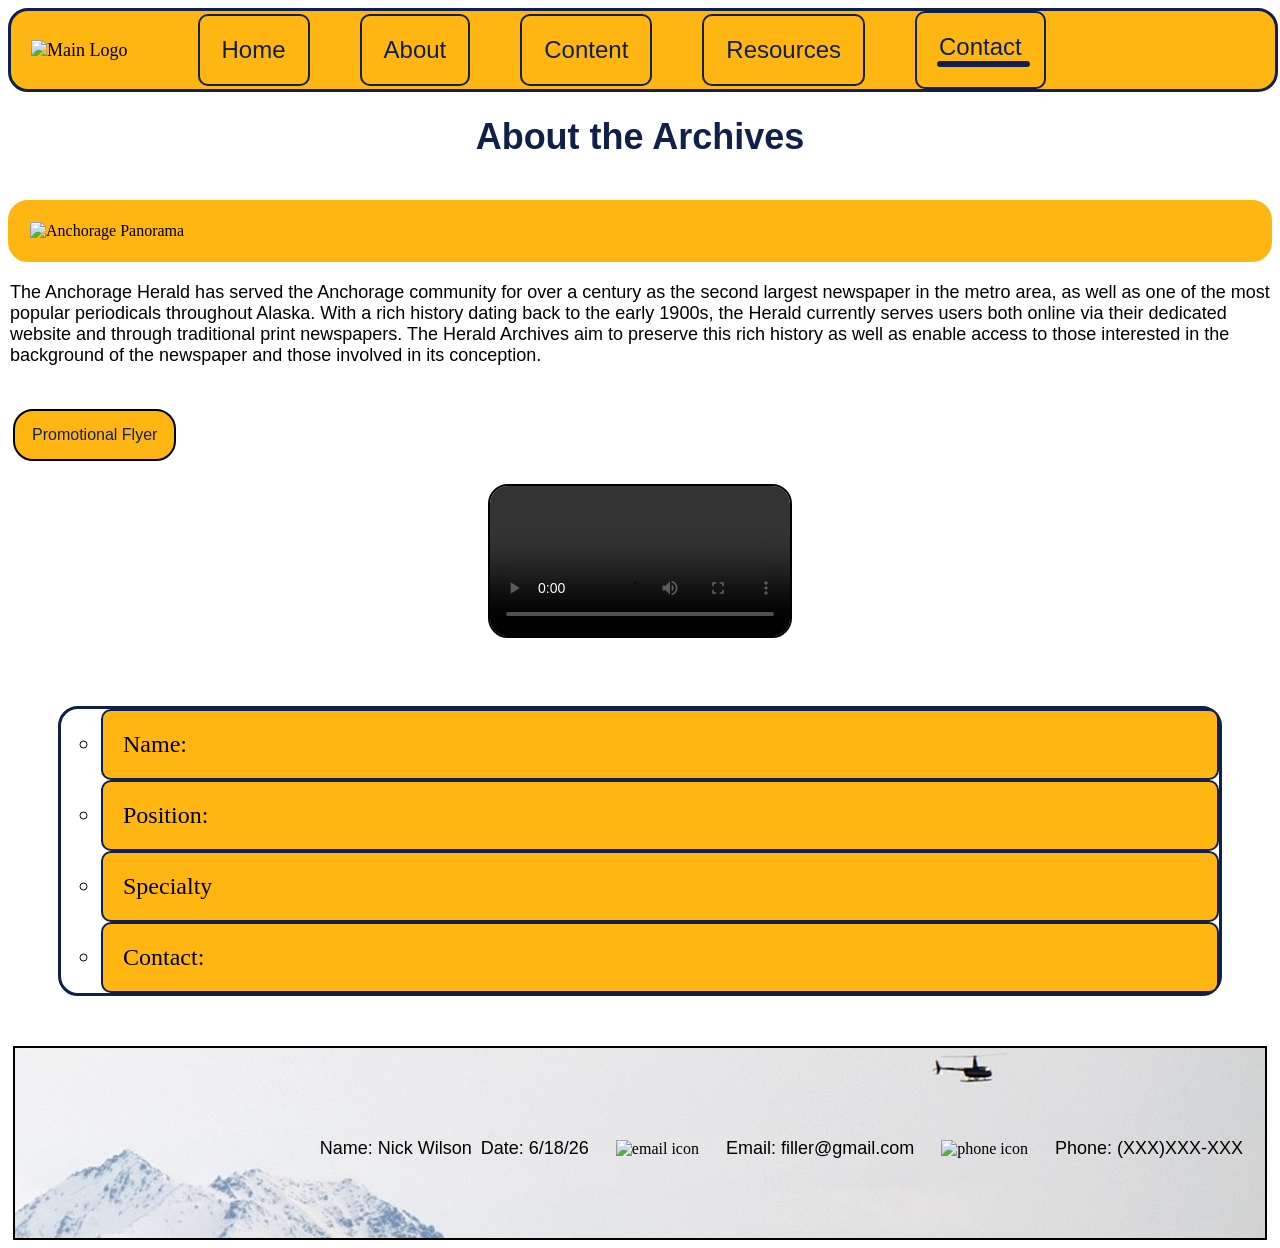
==== webdevelopment/about.html @ a864b395 "Add files via upload" ====
<!DOCTYPE html>
<html lang="en">

<!--
  Name: Nick
  Date: 5/21/26
  Course: 7355
  Description: Web Dev About Page
-->

<head>
    <meta charset="utf-8">
    <meta name="viewport" content="width=device-width, initial-scale=1.0">
    <title>Template</title>
    <!--CSS style sheet link-->
    <link rel="stylesheet" type="text/css" href="https://nicholasmwilson01-lab.github.io/webdevelopment/style.css">
    <link rel="stylesheet" type="text/css" href="https://nicholasmwilson01-lab.github.io/webdevelopment/nav.css">
  
    <!--  
    <link rel="stylesheet" href="style.css">
    <link rel="stylesheet" href="nav.css">
    -->
</head>

<!--Header for logo/title-->
<header>
    <!--Nav Bar, styled in nav.css-->
    <nav class="bar">
        <ul>
            <img src="https://nicholasmwilson01-lab.github.io./webdevelopment/logoresized.PNG" alt="Main Logo">
            <li><a href="index.html">Home</a></li>
            <li><a href="about.html">About</a></li>
            <li><a href="">Content</a></li>
            <li><a href="resources.html">Resources</a></li>
            <li><a href="contact.html">Contact</a>
                <!--Drop down styled in nav.css-->
                <ul class="dropdown">
                    <div class="dlinks">
                        <li><a href="">Donation</a></li>
                        <br>
                        <li><a href="">Inquiry</a></li>
                    </div>
                </ul>
            </li>
                
        </ul>
    </nav>
</header>


</header>

<!--Body for majority of text-->
<body>
    <h1>About the Archives</h1>
    <br>
    <img src="https://nicholasmwilson01-lab.github.io./webdevelopment/Anchorage.jpg" alt="Anchorage Panorama" class="imgbox">
    <p>The Anchorage Herald has served the Anchorage community for over a century as the second largest newspaper
    in the metro area, as well as one of the most popular periodicals throughout Alaska. With a rich history dating
    back to the early 1900s, the Herald currently serves users both online via their dedicated website and through
    traditional print newspapers. The Herald Archives aim to preserve this rich history as well as enable access to
    those interested in the background of the newspaper and those involved in its conception.
    </p>
    <br>
    <section class="flyer">
        <a href="https://nicholasmwilson01-lab.github.io/webdevelopment/Herald.pdf">Promotional Flyer</a>
    </section>
    <br>
    <div class="videoplayer">
        <video controls>
            <source src="https://nicholasmwilson01-lab.github.io./webdevelopment/WilsonResume.mp4" type="video/mp4">Your browser does not support this video.
        </video>
    </div>
    <br>
    <!--Reposition list to right side-->
    <ul>
        <li>Name:</li>
        <li>Position:</li>
        <li>Specialty</li>
        <li>Contact:</li>
    </ul>
</body>

<!--Footer for widgets/links-->
<footer>
    <div class="widgetbox">
        <p>Name: Nick Wilson</p>
        <p>Date: 6/18/26</p>
        <img src="https://nicholasmwilson01-lab.github.io./webdevelopment/email.png" alt="email icon"><p>Email: filler@gmail.com</p>
        <img src="https://nicholasmwilson01-lab.github.io./webdevelopment/phone.png" alt="phone icon"><p>Phone: (XXX)XXX-XXX</p>
    </div>
</footer>
---- webdevelopment/style.css ----
a {
  color: #0F204B;
  font-size: solid 24px;
  text-decoration: none;
  padding: 2px;
  font-family: 'Lato', sans-serif;
}

a:hover {
  background-color:#0F204B;
  color: #FFB612;
}

button {
  border: 4px solid;
  border-color: #0F204B;
  background-color: #FFB612;
  padding: 10px 20px;
}

h1 {
  color: #0F204B;
  font-size: 36px;
  text-align: center;
  font-family: 'Montserrat', sans-serif;
}

.hero {
  border: 5px solid #0F204B;
  width:auto;
  height: auto;
  
}

hr {
  border: none;
  height: 5px;
  background-color: #0F204B;
}

.hero + p {
  text-align: center;
}

p {
  color: #000000;
  font-size: 18px;
  padding: 2px;
  font-family: 'Lato', sans-serif;
}

.flyer {
  border: 2px solid black;
  width: fit-content;
  padding: 15px;
  margin: 5px;
  background-color: #FFB612;
  border-radius: 20px;
}

ul {
  list-style-type: circle;
  font-size: 18px;
  color: black;
  border: 2px solid black;
  margin: 50px;
  padding-right: 0px;
  padding-left: 40px;
  width: auto;
  border-radius: 20px;
}

.references {
  border: 2px solid black;
  padding: 15px;
  margin: 5px;
}

.references::first-letter {
  text-transform: uppercase;
  font-weight: bold;
}

.references p:nth-child(even) {
  text-indent: 50px;
}

footer {
  border: 2px solid black;
  padding: 20px;
  margin: 5px;
  background-image: url('skyline.jpg');
  height: 150px;
}

.widgetbox {
  display: flex;
  align-items: center;
  justify-content: flex-end;
  gap: 5px;
  margin-top: 50px;
}

.imgbox {
  display: flex;
  justify-content: center;
  border: 2px solid #FFB612;
  border-radius: 20px;
  background-color: #FFB612;
}

.videoplayer {
  display: flex;
  justify-content: center;
}

video {
  border: 2px solid black;
  border-radius: 20px;
}

@media print {
  @page {
    margin: 1in;
  }
  h1, p, .people, .widgetbox {
    font-family: 'Times New Roman', Times, serif;
    color: #000000;
  }    
  .widgetbox {
    border: none;
  }
  img, 
  video,
  .nav,
  .flyer,
  .imgbox,
  .videoplayer,
  ul {
    display: none !important;
  }
}

form {
  display: flex;
  flex-direction: column;
  align-items: center;
  border: 2px solid black;
  padding: 20px;
  margin: 5px;
  width: fit-content;
}

#message {
  height: 100px;
}
---- webdevelopment/nav.css ----
.bar ul{
  display: flex;
  align-items: center;
  align-content: center;
  gap: 50px;
  padding: 0;
  margin: 0;
  width: 100%;
  height: 100%;
  list-style-type: none;
  background-color: #FFB612;
}

.dropdown {
  position: relative;
}

.dlinks {
  display: none;
  position: absolute;
  top: 100%;
  left: 0;
  min-width: 150px;
  min-height: fit-content;
  padding: 15px;
  background-color: #FFB612;
  border: 2px solid black;
}

.dropdown:hover .dlinks {
  display: block;
}

li {
  padding: 20px;
  font-size: 24px;
  border:2px solid #0F204B;
  border-radius: 10px;
  background-color: #FFB612;
}

img {
  padding: 20px;
}

ul {
  border: 3px solid black;
  border-color: #0F204B;
}
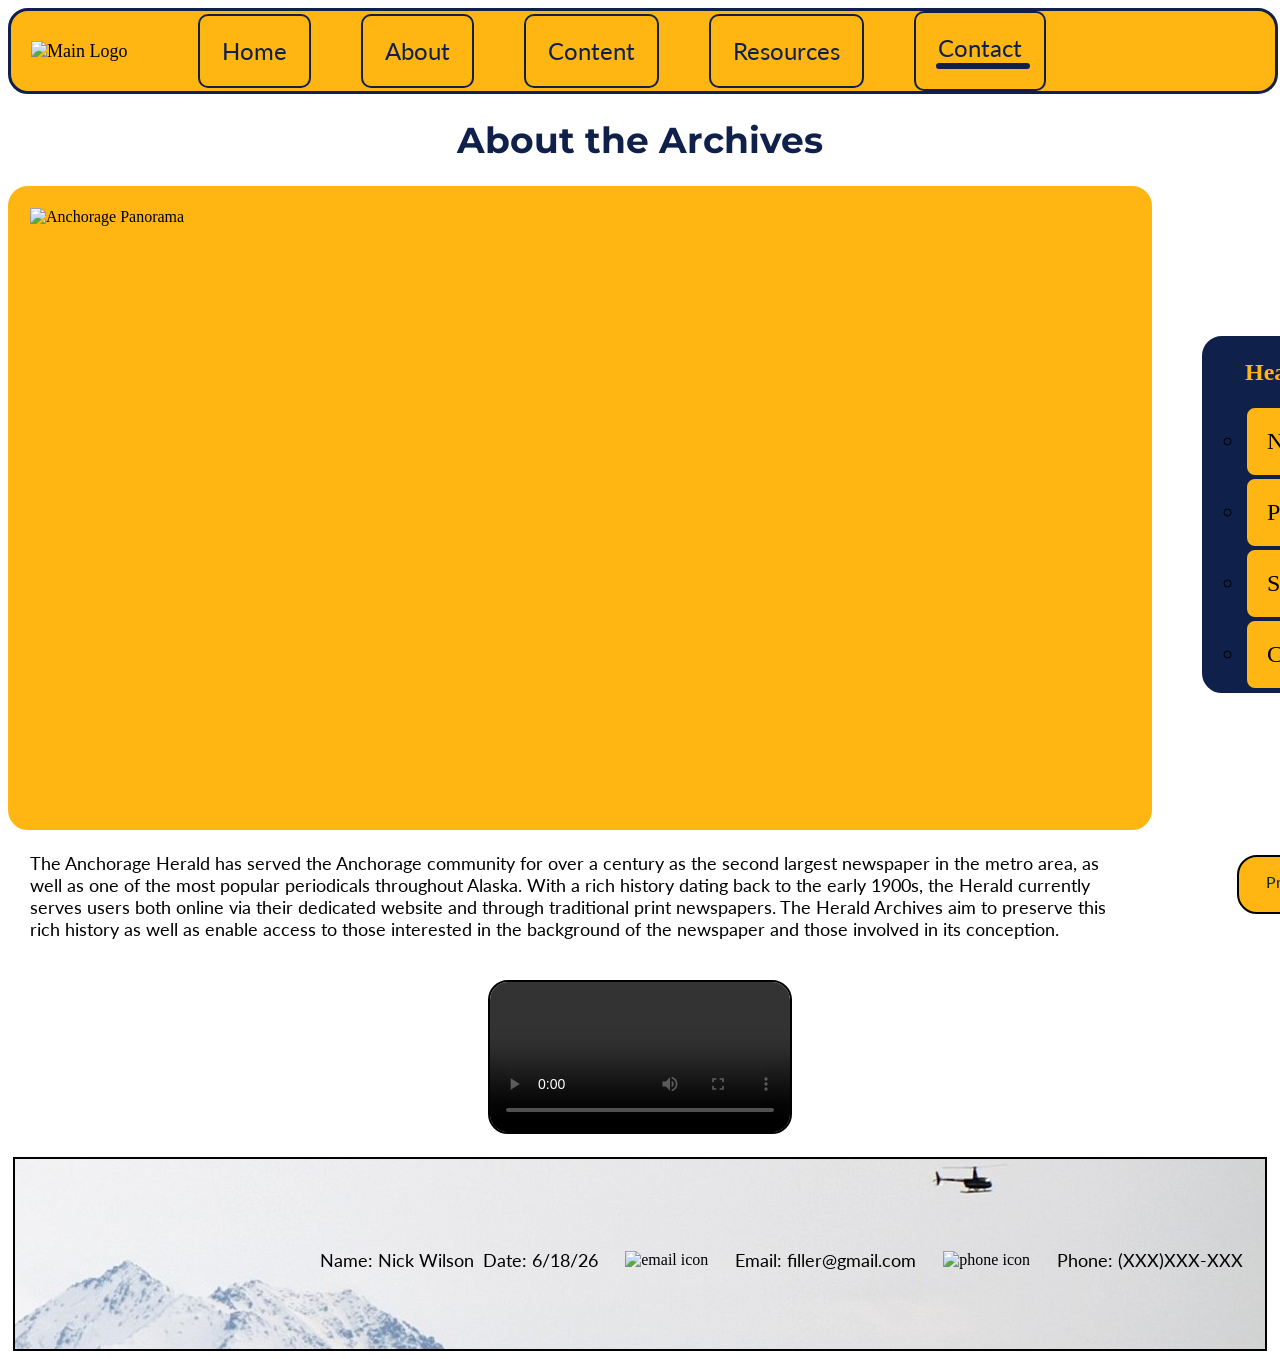
==== commit 9877308f: "Add files via upload" ====
--- a/webdevelopment/about.html
+++ b/webdevelopment/about.html
@@ -15,11 +15,14 @@
     <!--CSS style sheet link-->
     <link rel="stylesheet" type="text/css" href="https://nicholasmwilson01-lab.github.io/webdevelopment/style.css">
     <link rel="stylesheet" type="text/css" href="https://nicholasmwilson01-lab.github.io/webdevelopment/nav.css">
-  
+
     <!--  
     <link rel="stylesheet" href="style.css">
     <link rel="stylesheet" href="nav.css">
     -->
+    <link href='https://fonts.googleapis.com/css?family=Montserrat' rel='stylesheet'>
+    <link href='https://fonts.googleapis.com/css?family=Lato' rel='stylesheet'>
+
 </head>
 
 <!--Header for logo/title-->
@@ -53,32 +56,32 @@
 <!--Body for majority of text-->
 <body>
     <h1>About the Archives</h1>
-    <br>
-    <img src="https://nicholasmwilson01-lab.github.io./webdevelopment/Anchorage.jpg" alt="Anchorage Panorama" class="imgbox">
-    <p>The Anchorage Herald has served the Anchorage community for over a century as the second largest newspaper
-    in the metro area, as well as one of the most popular periodicals throughout Alaska. With a rich history dating
-    back to the early 1900s, the Herald currently serves users both online via their dedicated website and through
-    traditional print newspapers. The Herald Archives aim to preserve this rich history as well as enable access to
-    those interested in the background of the newspaper and those involved in its conception.
-    </p>
-    <br>
-    <section class="flyer">
-        <a href="https://nicholasmwilson01-lab.github.io/webdevelopment/Herald.pdf">Promotional Flyer</a>
-    </section>
+    <div class="grid">
+        <img src="https://nicholasmwilson01-lab.github.io./webdevelopment/Anchorage.jpg" alt="Anchorage Panorama" class="imgbox" height="600px" width="1100px">
+        <ul class="staffbox">
+            <h2>Head Archivist</h2>
+            <li>Name:</li>
+            <li>Position:</li>
+            <li>Specialty</li>
+            <li>Contact:</li>
+        </ul>
+        <p class="textbox">The Anchorage Herald has served the Anchorage community for over a century as the second largest newspaper
+        in the metro area, as well as one of the most popular periodicals throughout Alaska. With a rich history dating
+        back to the early 1900s, the Herald currently serves users both online via their dedicated website and through
+        traditional print newspapers. The Herald Archives aim to preserve this rich history as well as enable access to
+        those interested in the background of the newspaper and those involved in its conception.
+        </p>
+        <div class="flyer">
+            <a href="https://nicholasmwilson01-lab.github.io/webdevelopment/Herald.pdf">Promotional Flyer</a>
+        </div>
+    </div>
     <br>
     <div class="videoplayer">
-        <video controls>
-            <source src="https://nicholasmwilson01-lab.github.io./webdevelopment/WilsonResume.mp4" type="video/mp4">Your browser does not support this video.
-        </video>
-    </div>
+            <video controls>
+                <source src="https://nicholasmwilson01-lab.github.io./webdevelopment/WilsonResume.mp4" type="video/mp4">Your browser does not support this video.
+            </video>
+        </div>
     <br>
-    <!--Reposition list to right side-->
-    <ul>
-        <li>Name:</li>
-        <li>Position:</li>
-        <li>Specialty</li>
-        <li>Contact:</li>
-    </ul>
 </body>
 
 <!--Footer for widgets/links-->
--- a/webdevelopment/style.css
+++ b/webdevelopment/style.css
@@ -25,6 +25,11 @@
   font-family: 'Montserrat', sans-serif;
 }
 
+h2 {
+  font-size: 24px;
+  color: #FFB612;
+}
+
 .hero {
   border: 5px solid #0F204B;
   width:auto;
@@ -50,12 +55,16 @@
 }
 
 .flyer {
+  width: 150px;
+  height: 25px;
   border: 2px solid black;
-  width: fit-content;
   padding: 15px;
   margin: 5px;
   background-color: #FFB612;
   border-radius: 20px;
+  margin-left: 85px;
+  text-align: center;
+  margin-top: 25px;
 }
 
 ul {
@@ -68,6 +77,7 @@
   padding-left: 40px;
   width: auto;
   border-radius: 20px;
+  background-color: #0F204B;
 }
 
 .references {
@@ -102,8 +112,6 @@
 }
 
 .imgbox {
-  display: flex;
-  justify-content: center;
   border: 2px solid #FFB612;
   border-radius: 20px;
   background-color: #FFB612;
@@ -112,6 +120,7 @@
 .videoplayer {
   display: flex;
   justify-content: center;
+  align-items: center;
 }
 
 video {
@@ -155,3 +164,20 @@
   height: 100px;
 }
 
+.grid {
+  display: grid;
+  grid-template-columns: 2fr 1fr;
+  width: 100%;
+  gap: 0;
+}
+
+.textbox {
+  max-width: 1200px;
+  margin: 20px;
+}
+
+.staffbox {
+  width: 200px;
+  height: fit-content;
+  margin-top: 150px;
+}
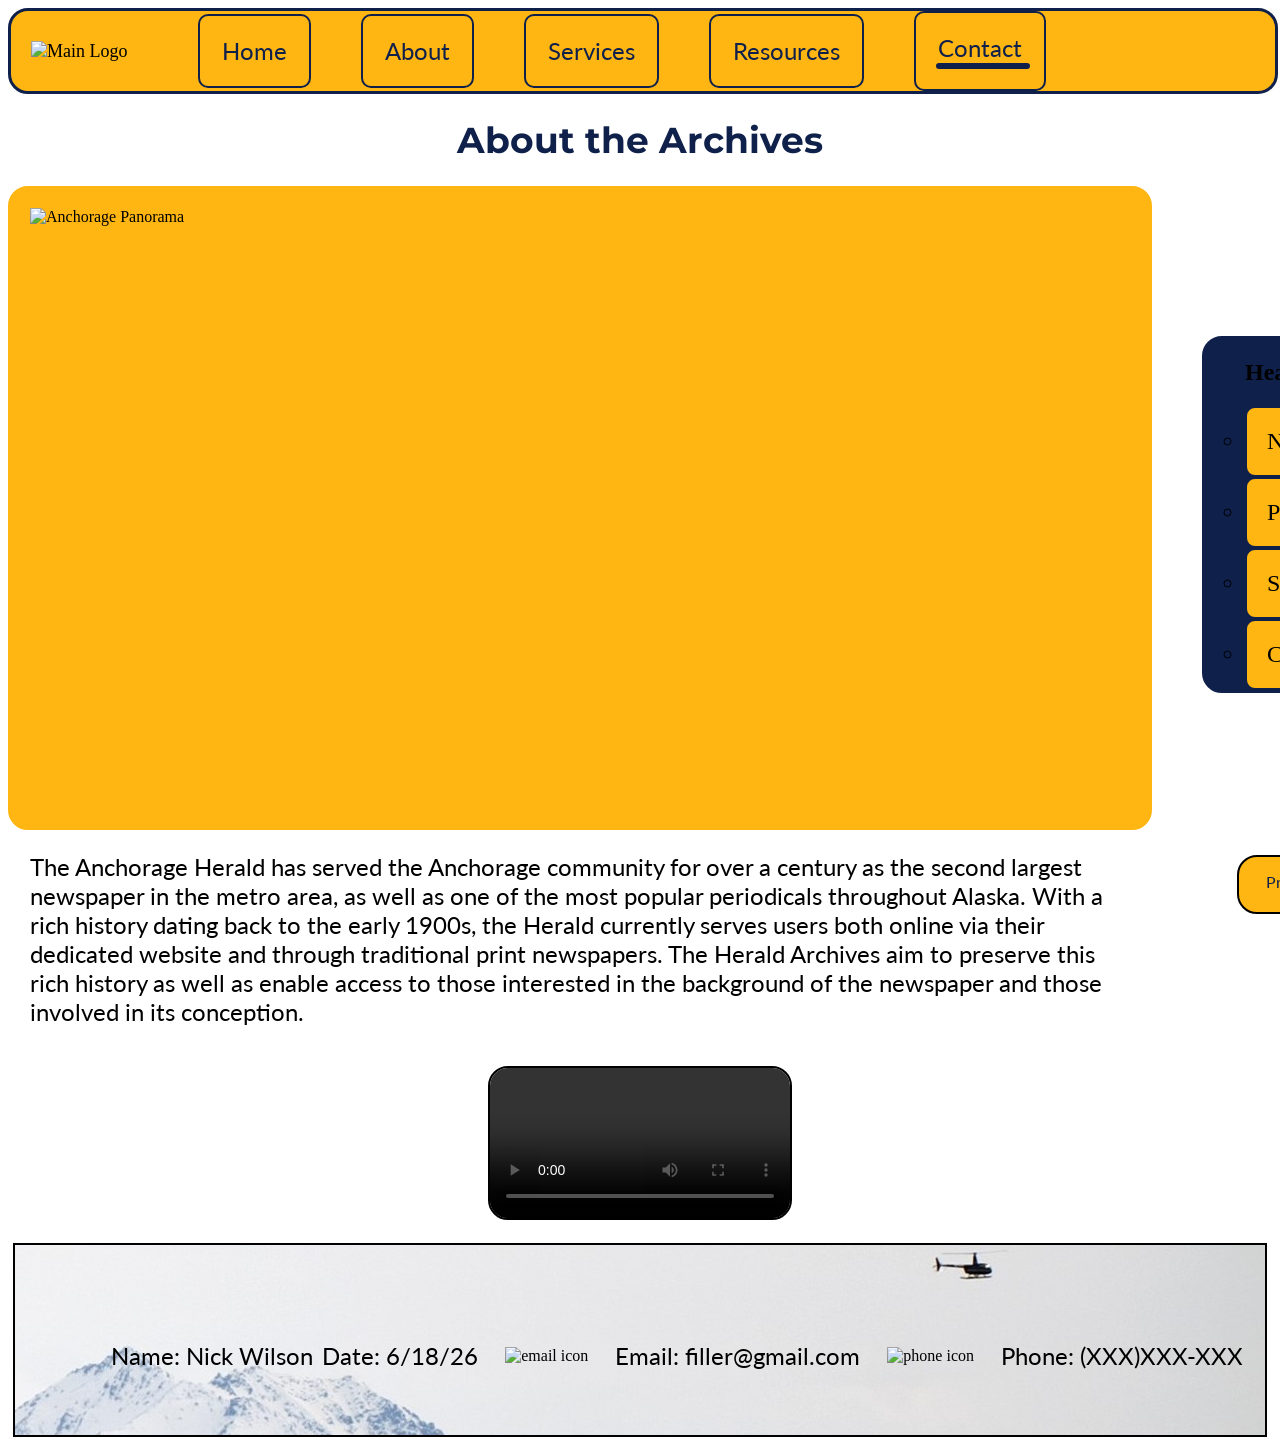
==== commit c03f8ed9: "Add files via upload" ====
--- a/webdevelopment/about.html
+++ b/webdevelopment/about.html
@@ -33,7 +33,7 @@
             <img src="https://nicholasmwilson01-lab.github.io./webdevelopment/logoresized.PNG" alt="Main Logo">
             <li><a href="index.html">Home</a></li>
             <li><a href="about.html">About</a></li>
-            <li><a href="">Content</a></li>
+            <li><a href="project.html">Services</a></li>
             <li><a href="resources.html">Resources</a></li>
             <li><a href="contact.html">Contact</a>
                 <!--Drop down styled in nav.css-->
--- a/webdevelopment/style.css
+++ b/webdevelopment/style.css
@@ -27,7 +27,6 @@
 
 h2 {
   font-size: 24px;
-  color: #FFB612;
 }
 
 .hero {
@@ -49,7 +48,7 @@
 
 p {
   color: #000000;
-  font-size: 18px;
+  font-size: 24px;
   padding: 2px;
   font-family: 'Lato', sans-serif;
 }
@@ -180,4 +179,89 @@
   width: 200px;
   height: fit-content;
   margin-top: 150px;
-}+}
+
+#bottomgrid {
+  display: grid;
+  grid-template-columns: repeat(3, 1fr);
+  gap: 10px;
+  padding: 20px;
+  margin: 15px;
+  text-align: center;
+}
+
+#bottomgrid img {
+  border: 2px solid black;
+  border-radius: 20px;
+  background-color: #0F204B;
+}
+
+.left {
+  position: relative;
+  display: inline-block;
+}
+
+.middle {
+  position: relative;
+  display: inline-block;
+}
+
+.right {
+  position: relative;
+  display: inline-block;
+}
+
+.btnl {
+  position: absolute;
+  top: 50%;
+  left: 50%;
+  transform: translate(-50%, -50%);
+  width: 125px;
+  height: 50px;
+}
+
+.btnm {
+  position: absolute;
+  top: 50%;
+  left: 50%;
+  transform: translate(-50%, -50%);
+  width: 125px;
+  height: 50px;
+}
+
+.btnr {
+  position: absolute;
+  top: 50%;
+  left: 50%;
+  transform: translate(-50%, -50%);
+  width: 125px;
+  height: 50px;
+}
+
+.fbox {
+  display: flex;
+  margin: 15px;
+  padding: 20px;
+  align-items: center;
+  justify-content: center;
+}
+
+.tl, .tr {
+  flex: 1;
+  padding: 20px;
+  margin: 10px;
+  align-items: center;
+}
+
+.tr {
+  border: 2px solid black;
+  border-radius: 20px;
+  background-color: #FFB612;
+}
+
+.tl {
+  border: 2px solid black;
+  border-radius: 20px;
+  height: fit-content;
+}
+
--- a/webdevelopment/nav.css
+++ b/webdevelopment/nav.css
@@ -46,4 +46,33 @@
 ul {
   border: 3px solid black;
   border-color: #0F204B;
-}+}
+
+.burger {
+  display: none;
+  width: fit-content;
+  border: 1px solid black;
+  align-items: center;
+  margin: 0 auto;
+}
+
+@media screen and (max-width: 768px) {
+  .bar {
+    display: none;
+  }
+  .dropdown {
+    display: none;
+  }
+  .burger {
+    display: block;
+  }
+
+  h1 {
+    font-size: 32px;
+  }
+
+  p {
+    font-size: 18px;
+  }
+
+} 
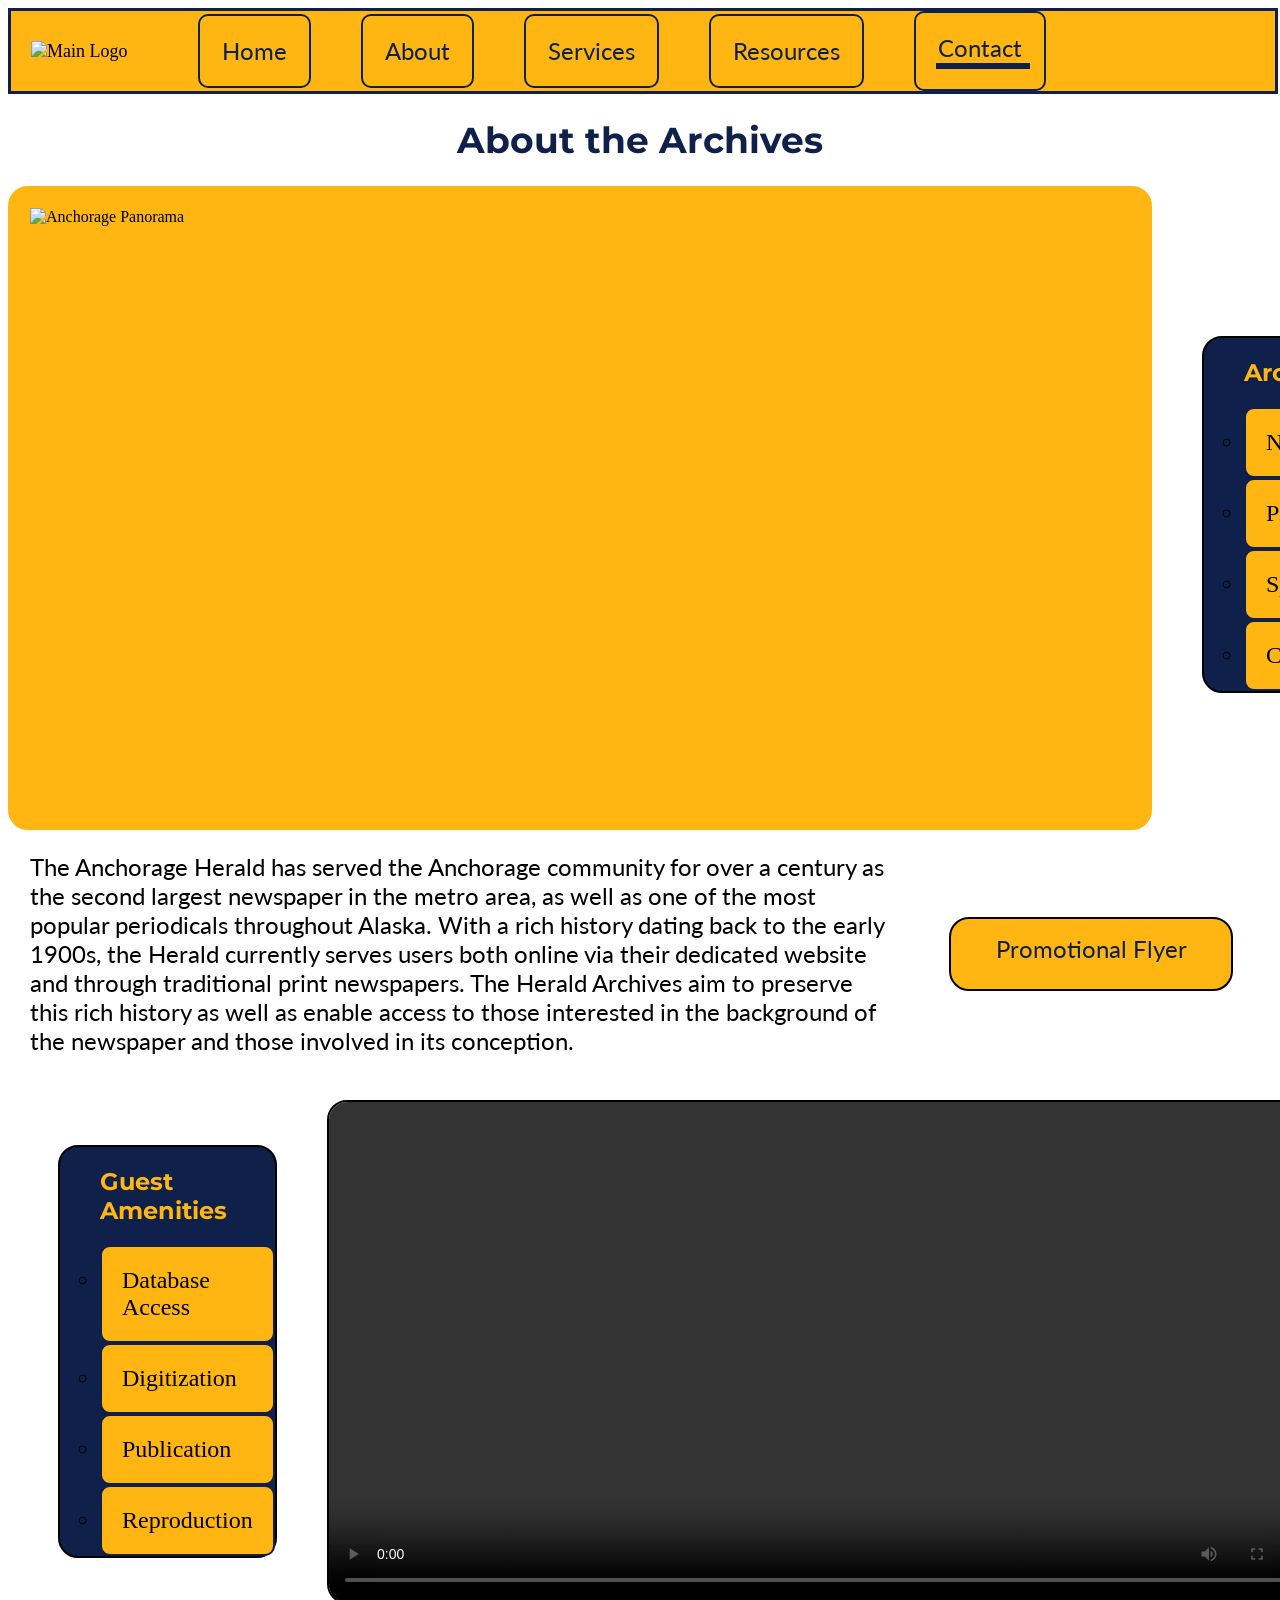
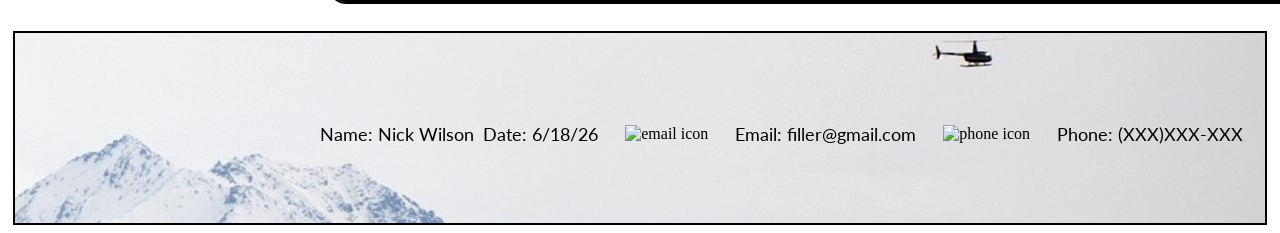
==== commit 3912c692: "Add files via upload" ====
--- a/webdevelopment/about.html
+++ b/webdevelopment/about.html
@@ -11,15 +11,16 @@
 <head>
     <meta charset="utf-8">
     <meta name="viewport" content="width=device-width, initial-scale=1.0">
-    <title>Template</title>
+    <title>About</title>
     <!--CSS style sheet link-->
     <link rel="stylesheet" type="text/css" href="https://nicholasmwilson01-lab.github.io/webdevelopment/style.css">
     <link rel="stylesheet" type="text/css" href="https://nicholasmwilson01-lab.github.io/webdevelopment/nav.css">
 
-    <!--  
+    <!--
     <link rel="stylesheet" href="style.css">
     <link rel="stylesheet" href="nav.css">
     -->
+    
     <link href='https://fonts.googleapis.com/css?family=Montserrat' rel='stylesheet'>
     <link href='https://fonts.googleapis.com/css?family=Lato' rel='stylesheet'>
 
@@ -39,9 +40,9 @@
                 <!--Drop down styled in nav.css-->
                 <ul class="dropdown">
                     <div class="dlinks">
-                        <li><a href="">Donation</a></li>
+                        <li><a href="contact.html">Donation</a></li>
                         <br>
-                        <li><a href="">Inquiry</a></li>
+                        <li><a href="contact.html">Inquiry</a></li>
                     </div>
                 </ul>
             </li>
@@ -59,12 +60,14 @@
     <div class="grid">
         <img src="https://nicholasmwilson01-lab.github.io./webdevelopment/Anchorage.jpg" alt="Anchorage Panorama" class="imgbox" height="600px" width="1100px">
         <ul class="staffbox">
-            <h2>Head Archivist</h2>
+            <h2>Archive Staff</h2>
             <li>Name:</li>
             <li>Position:</li>
-            <li>Specialty</li>
+            <li>Specialty:</li>
             <li>Contact:</li>
         </ul>
+    </div>
+    <div class="middlegrid">
         <p class="textbox">The Anchorage Herald has served the Anchorage community for over a century as the second largest newspaper
         in the metro area, as well as one of the most popular periodicals throughout Alaska. With a rich history dating
         back to the early 1900s, the Herald currently serves users both online via their dedicated website and through
@@ -76,11 +79,22 @@
         </div>
     </div>
     <br>
-    <div class="videoplayer">
+    <div class="servicesbox">
+        <ul class="infobox">
+                <h2>Guest Amenities</h2>
+                <li>Database Access</li>
+                <li>Digitization</li>
+                <li>Publication</li>
+                <li>Reproduction</li>
+        </ul>
+        <div class="videoplayer">
             <video controls>
+                <!--
                 <source src="https://nicholasmwilson01-lab.github.io./webdevelopment/WilsonResume.mp4" type="video/mp4">Your browser does not support this video.
+            -->
             </video>
         </div>
+    </div>
     <br>
 </body>
 
--- a/webdevelopment/style.css
+++ b/webdevelopment/style.css
@@ -11,6 +11,10 @@
   color: #FFB612;
 }
 
+blockquote {
+  font-size: 20px;
+}
+
 button {
   border: 4px solid;
   border-color: #0F204B;
@@ -27,23 +31,34 @@
 
 h2 {
   font-size: 24px;
+  font-family: 'Montserrat', sans-serif;
 }
 
 .hero {
-  border: 5px solid #0F204B;
-  width:auto;
-  height: auto;
-  
+  border: 2px solid black;
+  border-radius: 20px;
+  height: 400px;
+  background-image: url("heroimgfinal.jpg");
+  background-position: center;
+  background-repeat: no-repeat;
+  background-size: cover;
+  position: relative;
+  margin: 10px;
+  padding: 15px;
+  display: flex;
+  align-items: center;
+  justify-content: flex-start;
+}
+
+.hero p {
+  font-size: 28px;
+  margin: 20px;
 }
 
 hr {
   border: none;
   height: 5px;
   background-color: #0F204B;
-}
-
-.hero + p {
-  text-align: center;
 }
 
 p {
@@ -54,16 +69,20 @@
 }
 
 .flyer {
-  width: 150px;
-  height: 25px;
+  width: 250px;
+  height: 40px;
   border: 2px solid black;
   padding: 15px;
   margin: 5px;
   background-color: #FFB612;
   border-radius: 20px;
-  margin-left: 85px;
   text-align: center;
-  margin-top: 25px;
+  align-self: center;
+  justify-self: center;
+}
+
+.flyer a {
+  font-size: 24px;
 }
 
 ul {
@@ -75,7 +94,6 @@
   padding-right: 0px;
   padding-left: 40px;
   width: auto;
-  border-radius: 20px;
   background-color: #0F204B;
 }
 
@@ -110,6 +128,10 @@
   margin-top: 50px;
 }
 
+.widgetbox p {
+  font-size: 18px;
+}
+
 .imgbox {
   border: 2px solid #FFB612;
   border-radius: 20px;
@@ -125,6 +147,8 @@
 video {
   border: 2px solid black;
   border-radius: 20px;
+  width: 1000px;
+  height: 500px;
 }
 
 @media print {
@@ -149,14 +173,21 @@
   }
 }
 
+.form {
+  display: flex;
+  align-items: center;
+  justify-content: center;
+  box-sizing: border-box;
+  font-size: 18px;
+}
+
 form {
-  display: flex;
-  flex-direction: column;
-  align-items: center;
   border: 2px solid black;
   padding: 20px;
   margin: 5px;
-  width: fit-content;
+  width: 300px;
+  height: 450px;
+  text-align: center;
 }
 
 #message {
@@ -170,15 +201,41 @@
   gap: 0;
 }
 
+.middlegrid {
+  display: grid;
+  grid-template-columns: 2.5fr 1fr;
+  width: 100%;
+  gap: 0;
+}
+
+.servicesbox {
+  display: grid;
+  grid-template-columns: 1fr 2fr;
+  width: 100%;
+  align-items: center;
+}
+
+.infobox {
+  border: 2px solid black;
+  border-radius: 20px;
+  height: fit-content;
+}
+
 .textbox {
   max-width: 1200px;
   margin: 20px;
 }
 
 .staffbox {
-  width: 200px;
+  width: 250px;
   height: fit-content;
   margin-top: 150px;
+  border: 2px solid black;
+  border-radius: 20px;
+}
+
+.staffbox h2, .servicesbox h2 {
+  color: #FFB612;
 }
 
 #bottomgrid {
@@ -265,3 +322,17 @@
   height: fit-content;
 }
 
+.homebtn {
+  place-self: center;
+}
+
+.quote {
+  display: grid;
+  place-content: center;
+  border: 2px solid black;
+  border-radius: 20px;
+  margin: 0 auto;
+  padding: 20px;
+  width: 800px;
+  height: fit-content;
+}
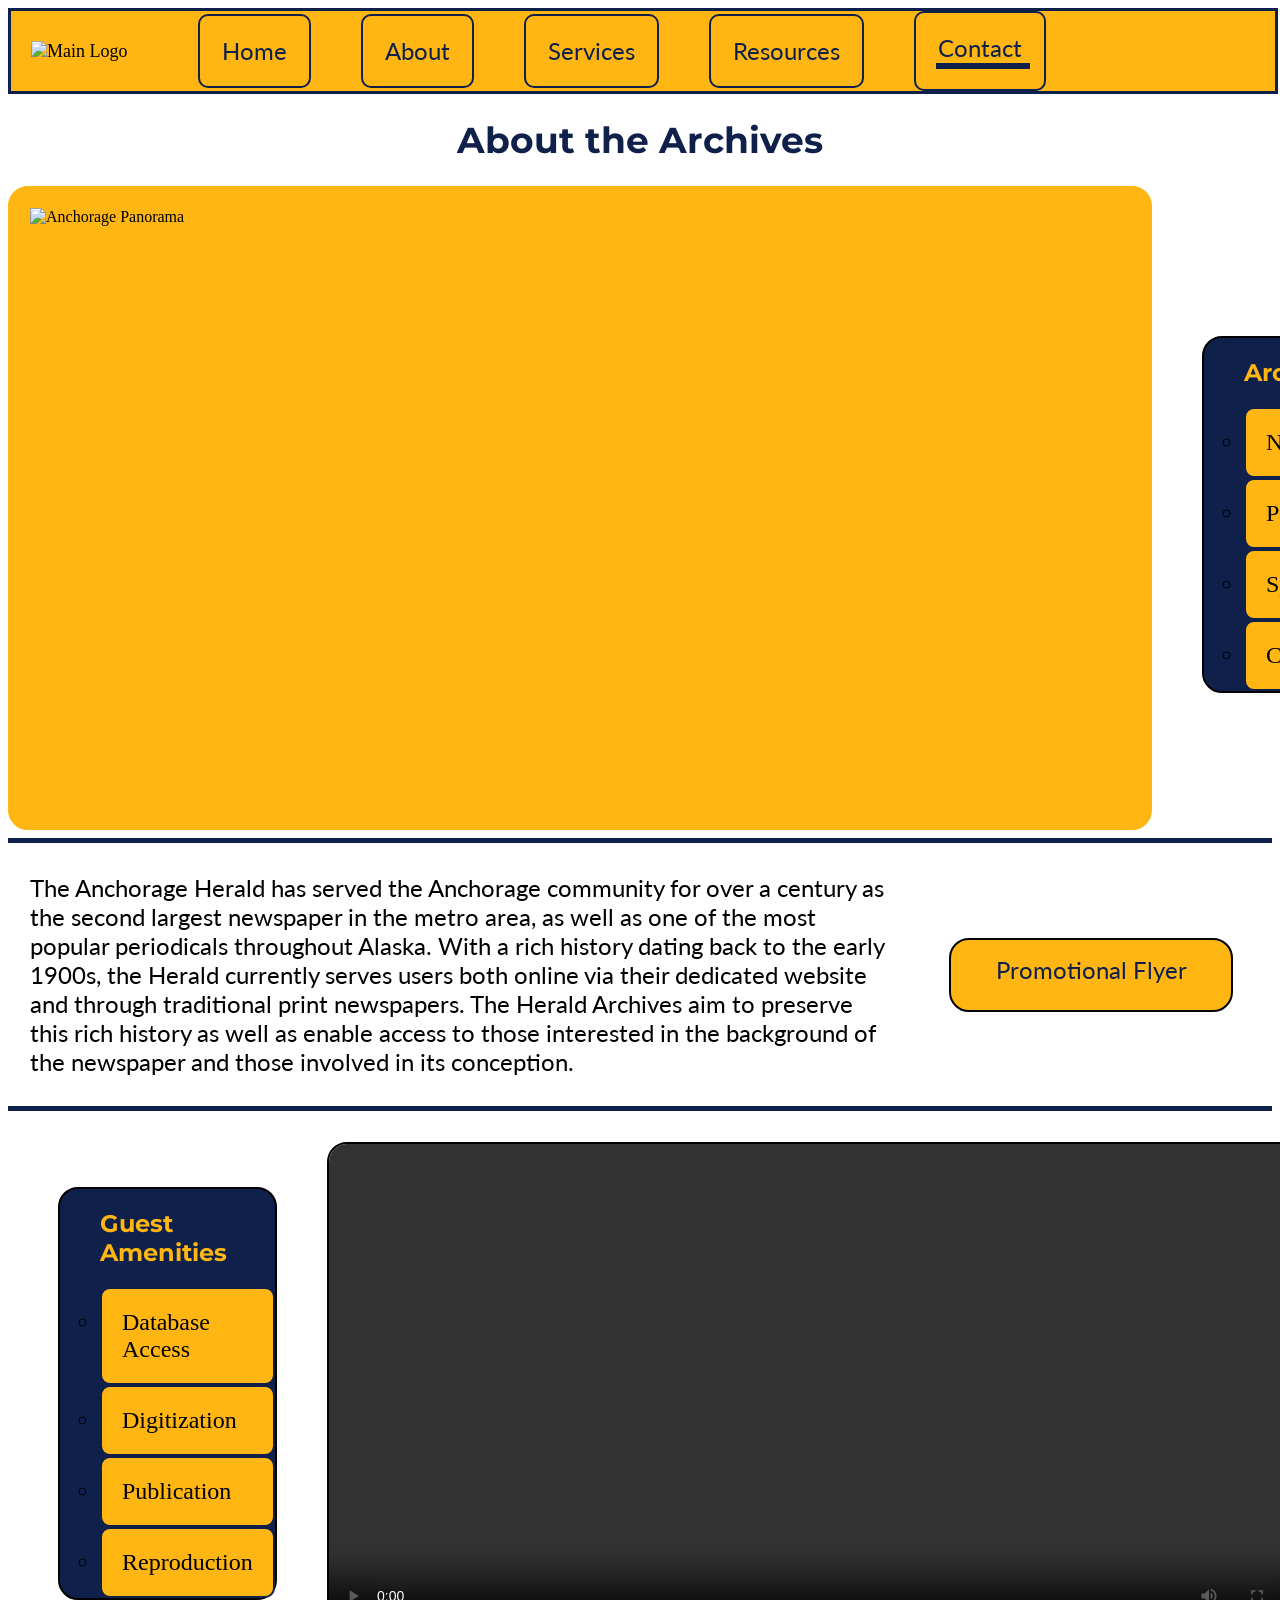
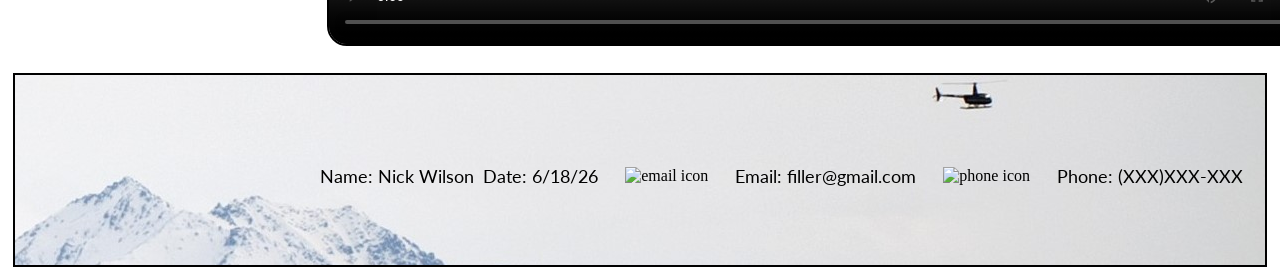
==== commit e0f50197: "Add files via upload" ====
--- a/webdevelopment/about.html
+++ b/webdevelopment/about.html
@@ -20,7 +20,7 @@
     <link rel="stylesheet" href="style.css">
     <link rel="stylesheet" href="nav.css">
     -->
-    
+
     <link href='https://fonts.googleapis.com/css?family=Montserrat' rel='stylesheet'>
     <link href='https://fonts.googleapis.com/css?family=Lato' rel='stylesheet'>
 
@@ -67,6 +67,7 @@
             <li>Contact:</li>
         </ul>
     </div>
+    <hr>
     <div class="middlegrid">
         <p class="textbox">The Anchorage Herald has served the Anchorage community for over a century as the second largest newspaper
         in the metro area, as well as one of the most popular periodicals throughout Alaska. With a rich history dating
@@ -78,6 +79,7 @@
             <a href="https://nicholasmwilson01-lab.github.io/webdevelopment/Herald.pdf">Promotional Flyer</a>
         </div>
     </div>
+    <hr>
     <br>
     <div class="servicesbox">
         <ul class="infobox">
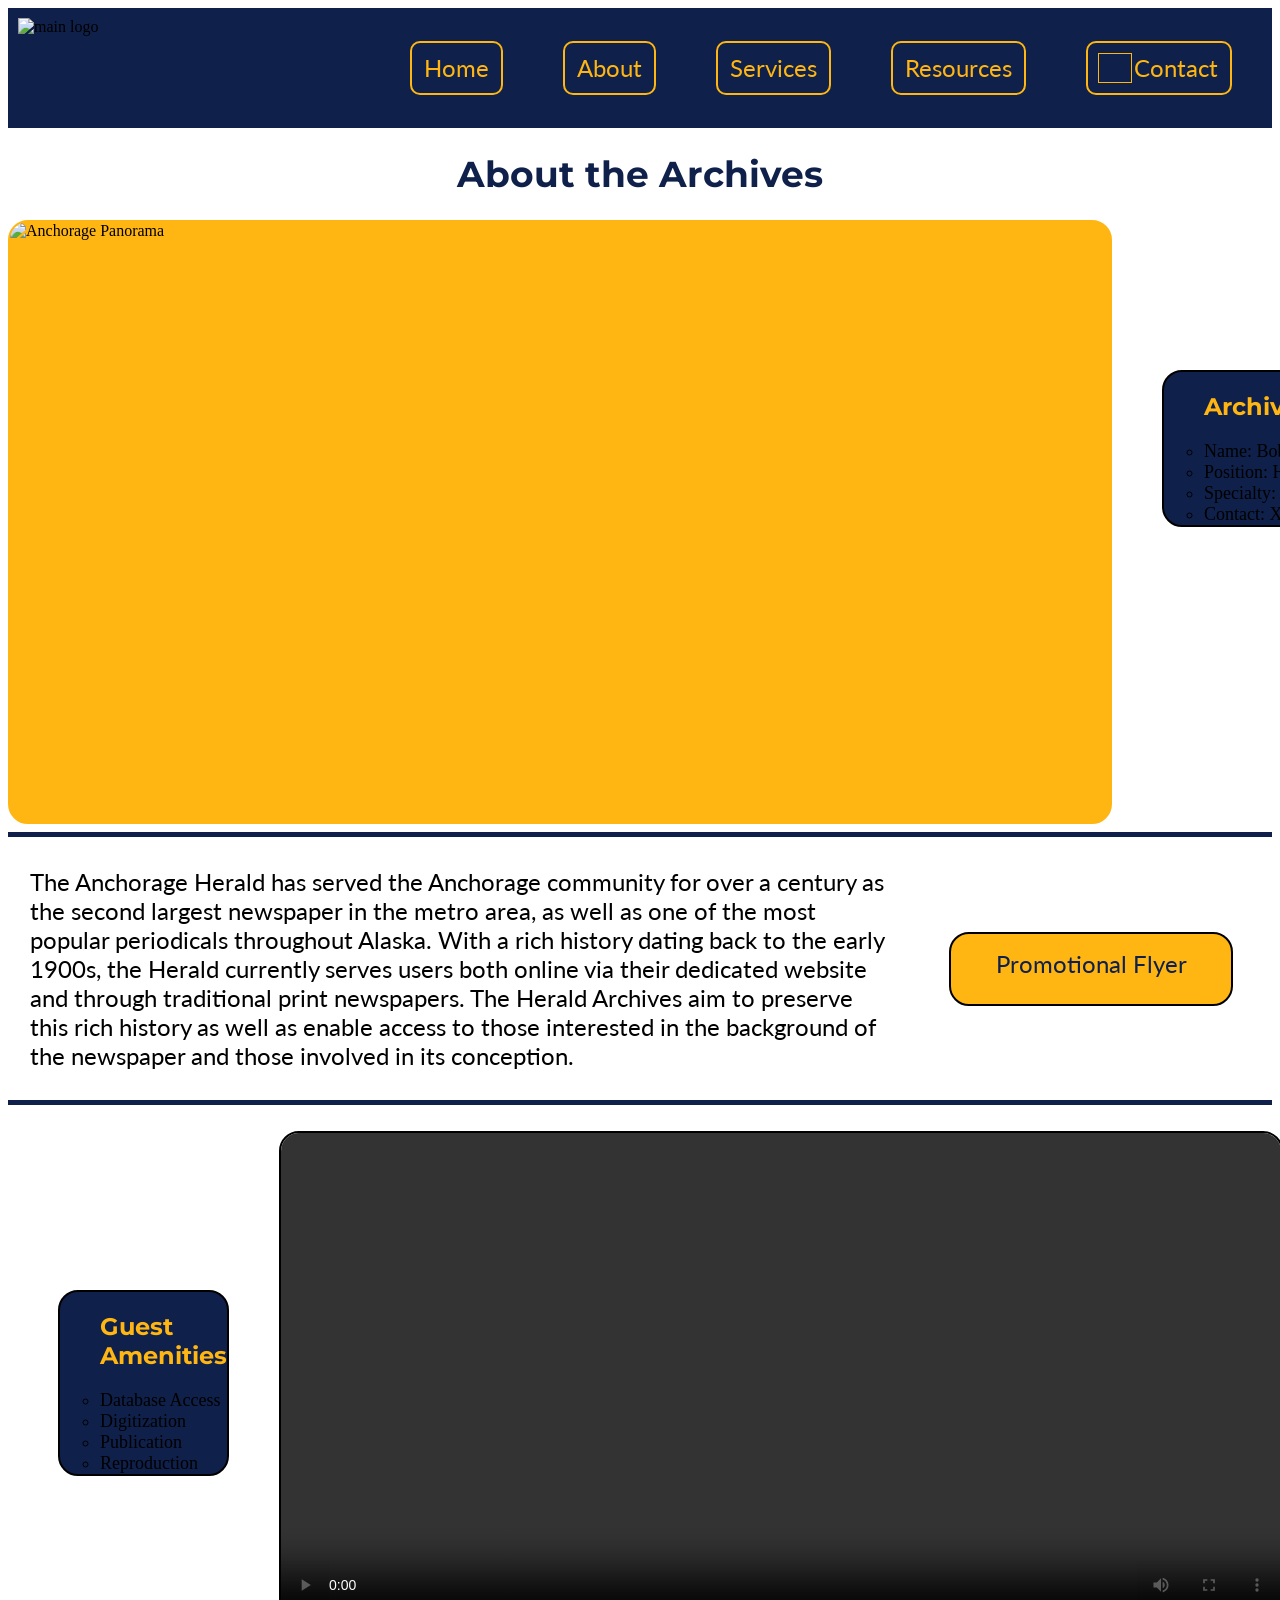
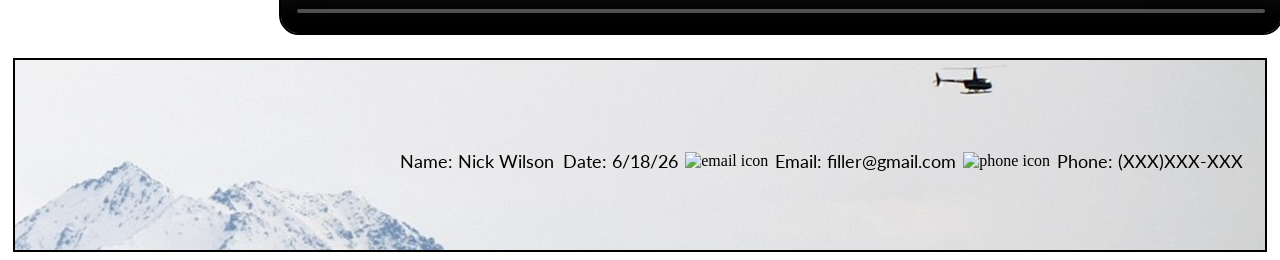
==== commit 9519b666: "Add files via upload" ====
--- a/webdevelopment/about.html
+++ b/webdevelopment/about.html
@@ -21,6 +21,7 @@
     <link rel="stylesheet" href="nav.css">
     -->
 
+    <!--Fonts-->
     <link href='https://fonts.googleapis.com/css?family=Montserrat' rel='stylesheet'>
     <link href='https://fonts.googleapis.com/css?family=Lato' rel='stylesheet'>
 
@@ -29,26 +30,31 @@
 <!--Header for logo/title-->
 <header>
     <!--Nav Bar, styled in nav.css-->
-    <nav class="bar">
+    <div id="logo"><img src="https://nicholasmwilson01-lab.github.io./webdevelopment/logoresized.PNG" alt="main logo" height="100px" width="100px"></div>
+    <nav>
         <ul>
-            <img src="https://nicholasmwilson01-lab.github.io./webdevelopment/logoresized.PNG" alt="Main Logo">
             <li><a href="index.html">Home</a></li>
             <li><a href="about.html">About</a></li>
             <li><a href="project.html">Services</a></li>
             <li><a href="resources.html">Resources</a></li>
             <li><a href="contact.html">Contact</a>
-                <!--Drop down styled in nav.css-->
-                <ul class="dropdown">
+                <div class="dropdown">
+                    <button class="downbtn">
+                        <i class="down"></i>
+                    </button>
                     <div class="dlinks">
-                        <li><a href="contact.html">Donation</a></li>
-                        <br>
-                        <li><a href="contact.html">Inquiry</a></li>
+                            <a href="contact.html">Donation</a>
+                            <a href="contact.html">Inquiry</a>           
                     </div>
-                </ul>
-            </li>
-                
         </ul>
     </nav>
+    <div class="burger">
+        <button>
+            <img src="https://nicholasmwilson01-lab.github.io./webdevelopment/burger.svg" alt="hamburger" width="50" height="50">
+        </button>
+        </nav>
+    </div>
+
 </header>
 
 
@@ -61,10 +67,10 @@
         <img src="https://nicholasmwilson01-lab.github.io./webdevelopment/Anchorage.jpg" alt="Anchorage Panorama" class="imgbox" height="600px" width="1100px">
         <ul class="staffbox">
             <h2>Archive Staff</h2>
-            <li>Name:</li>
-            <li>Position:</li>
-            <li>Specialty:</li>
-            <li>Contact:</li>
+            <li>Name: Bob</li>
+            <li>Position: Head Archivist</li>
+            <li>Specialty: Anchorage History</li>
+            <li>Contact: XXX-XXX-XXXX</li>
         </ul>
     </div>
     <hr>
@@ -91,9 +97,7 @@
         </ul>
         <div class="videoplayer">
             <video controls>
-                <!--
-                <source src="https://nicholasmwilson01-lab.github.io./webdevelopment/WilsonResume.mp4" type="video/mp4">Your browser does not support this video.
-            -->
+                <source src="https://nicholasmwilson01-lab.github.io./webdevelopment/businessvid.mp4" type="video/mp4">Your browser does not support this video.
             </video>
         </div>
     </div>
--- a/webdevelopment/style.css
+++ b/webdevelopment/style.css
@@ -1,3 +1,4 @@
+/* GENERAL CSS */
 a {
   color: #0F204B;
   font-size: solid 24px;
@@ -12,7 +13,17 @@
 }
 
 blockquote {
-  font-size: 20px;
+  font-size: 24px;
+  font-style: italic;
+  text-align: center;
+}
+
+/* Custom font from Google Fonts applied to site */
+p {
+  color: #000000;
+  font-size: 24px;
+  padding: 2px;
+  font-family: 'Lato', sans-serif;
 }
 
 button {
@@ -22,6 +33,7 @@
   padding: 10px 20px;
 }
 
+/* Custom styles for all <h1> elements */
 h1 {
   color: #0F204B;
   font-size: 36px;
@@ -29,11 +41,57 @@
   font-family: 'Montserrat', sans-serif;
 }
 
+/* Custom styles for all <h2> elements */
 h2 {
   font-size: 24px;
   font-family: 'Montserrat', sans-serif;
 }
 
+hr {
+  border: none;
+  height: 5px;
+  background-color: #0F204B;
+}
+
+ul {
+  list-style-type: circle;
+  font-size: 18px;
+  color: black;
+  border: 2px solid black;
+  margin: 50px;
+  padding-right: 0px;
+  padding-left: 40px;
+  width: auto;
+  background-color: #0F204B;
+}
+
+footer {
+  border: 2px solid black;
+  padding: 20px;
+  margin: 5px;
+  background-image: url('skyline.jpg');
+  height: 150px;
+  width: auto;
+}
+
+.widgetbox {
+  display: flex;
+  align-items: center;
+  justify-content: flex-end;
+  gap: 5px;
+  margin-top: 50px;
+}
+
+.widgetbox img:hover {
+  transform: scale(1.5);
+  transition: 0.3s;
+}
+
+.widgetbox p {
+  font-size: 18px;
+}
+
+/* HOME PAGE CSS */
 .hero {
   border: 2px solid black;
   border-radius: 20px;
@@ -55,17 +113,30 @@
   margin: 20px;
 }
 
-hr {
-  border: none;
-  height: 5px;
-  background-color: #0F204B;
-}
-
-p {
-  color: #000000;
-  font-size: 24px;
-  padding: 2px;
-  font-family: 'Lato', sans-serif;
+.quote {
+  display: grid;
+  place-content: center;
+  border: 2px solid black;
+  border-radius: 20px;
+  margin: 0 auto;
+  padding: 20px;
+  width: 800px;
+  height: fit-content;
+}
+
+/* ABOUT PAGE CSS */
+.grid {
+  display: grid;
+  grid-template-columns: 2fr 1fr;
+  width: 100%;
+  gap: 0;
+}
+
+.middlegrid {
+  display: grid;
+  grid-template-columns: 2.5fr 1fr;
+  width: 100%;
+  gap: 0;
 }
 
 .flyer {
@@ -85,53 +156,6 @@
   font-size: 24px;
 }
 
-ul {
-  list-style-type: circle;
-  font-size: 18px;
-  color: black;
-  border: 2px solid black;
-  margin: 50px;
-  padding-right: 0px;
-  padding-left: 40px;
-  width: auto;
-  background-color: #0F204B;
-}
-
-.references {
-  border: 2px solid black;
-  padding: 15px;
-  margin: 5px;
-}
-
-.references::first-letter {
-  text-transform: uppercase;
-  font-weight: bold;
-}
-
-.references p:nth-child(even) {
-  text-indent: 50px;
-}
-
-footer {
-  border: 2px solid black;
-  padding: 20px;
-  margin: 5px;
-  background-image: url('skyline.jpg');
-  height: 150px;
-}
-
-.widgetbox {
-  display: flex;
-  align-items: center;
-  justify-content: flex-end;
-  gap: 5px;
-  margin-top: 50px;
-}
-
-.widgetbox p {
-  font-size: 18px;
-}
-
 .imgbox {
   border: 2px solid #FFB612;
   border-radius: 20px;
@@ -149,6 +173,36 @@
   border-radius: 20px;
   width: 1000px;
   height: 500px;
+}
+
+.textbox {
+  max-width: 1200px;
+  margin: 20px;
+}
+
+.staffbox {
+  width: 250px;
+  height: fit-content;
+  margin-top: 150px;
+  border: 2px solid black;
+  border-radius: 20px;
+}
+
+.staffbox h2, .servicesbox h2 {
+  color: #FFB612;
+}
+
+.servicesbox {
+  display: grid;
+  grid-template-columns: 1fr 2fr;
+  width: 100%;
+  align-items: center;
+}
+
+.infobox {
+  border: 2px solid black;
+  border-radius: 20px;
+  height: fit-content;
 }
 
 @media print {
@@ -173,6 +227,8 @@
   }
 }
 
+
+/* CONTACT PAGE CSS*/
 .form {
   display: flex;
   align-items: center;
@@ -194,50 +250,15 @@
   height: 100px;
 }
 
-.grid {
-  display: grid;
-  grid-template-columns: 2fr 1fr;
-  width: 100%;
-  gap: 0;
-}
-
-.middlegrid {
-  display: grid;
-  grid-template-columns: 2.5fr 1fr;
-  width: 100%;
-  gap: 0;
-}
-
-.servicesbox {
-  display: grid;
-  grid-template-columns: 1fr 2fr;
-  width: 100%;
-  align-items: center;
-}
-
-.infobox {
-  border: 2px solid black;
-  border-radius: 20px;
-  height: fit-content;
-}
-
-.textbox {
-  max-width: 1200px;
-  margin: 20px;
-}
-
-.staffbox {
-  width: 250px;
-  height: fit-content;
-  margin-top: 150px;
-  border: 2px solid black;
-  border-radius: 20px;
-}
-
-.staffbox h2, .servicesbox h2 {
-  color: #FFB612;
-}
-
+@media screen and (max-width: 692px) {
+  .form {
+    display: flex;
+    flex-direction: column;
+  }
+}
+
+
+/* CONTENT PAGE CSS*/
 #bottomgrid {
   display: grid;
   grid-template-columns: repeat(3, 1fr);
@@ -326,13 +347,114 @@
   place-self: center;
 }
 
-.quote {
-  display: grid;
-  place-content: center;
-  border: 2px solid black;
-  border-radius: 20px;
-  margin: 0 auto;
-  padding: 20px;
-  width: 800px;
-  height: fit-content;
-}+@media screen and (max-width: 1000px) {
+  .fbox, #bottomgrid {
+    display: flex;
+    flex-direction: column;
+  } 
+
+  .fbox img {
+    height: 800px;
+    width: 600px;
+  }
+
+  .tl {
+    width: 50%;
+  }
+}
+
+@media screen and (max-width: 692px) {
+  .fbox, #bottomgrid {
+    display: flex;
+    flex-direction: column;
+  } 
+
+  .fbox img {
+    height: 600px;
+    width: 400px;
+  }
+
+  .tl {
+    width: 50%;
+  }
+}
+
+/* RESOURCES PAGE CSS*/
+.references {
+  padding: 15px;
+  margin: 5px;
+}
+
+.references::first-letter {
+  text-transform: uppercase;
+  font-weight: bold;
+}
+
+.references p:nth-child(even) {
+  text-indent: 50px;
+}
+
+/* Custom styles for all <h2> elements */
+.resources h2 {
+  text-decoration: underline;
+  letter-spacing: 1px;
+}
+
+/* Custom styles for all <h1> elements */
+.resourcewrapper h1 {
+  letter-spacing: 2px;
+  text-shadow: 1px 1px #FFB612;
+}
+
+tr:nth-child(odd) {
+  background-color: #FFB612;
+}
+
+table {
+  border: 2px solid black;
+  line-height: 1.5;
+  text-align: left;
+  border-collapse: collapse;
+  margin: 10px;
+  padding: 15px;
+  font-size: 18px;
+  font-family: 'Lato', sans-serif;
+}
+
+tr {
+  border-bottom: 2px solid black;
+}
+
+th, td {
+  border: 2px solid black;
+  padding: 10px;
+}
+
+th {
+  background-color: white;
+
+}
+
+.thead {
+  background-color: white;
+}
+
+.resources ul {
+  border-radius: 20px;
+}
+
+caption {
+  font-size: 24px;
+}
+
+@media screen and (max-width: 768px) {
+  table {
+    width: 50%;
+  }
+} 
+
+@media screen and (max-width: 400px) {
+  table {
+    width: 25%;
+  }
+} 
--- a/webdevelopment/nav.css
+++ b/webdevelopment/nav.css
@@ -1,51 +1,54 @@
-.bar ul{
+header a {
+  text-decoration: none;
+  color: #FFB612;
+}
+
+header {
+  background-color: #0F204B;
+  height: 100px;
+  display: flex;
+  justify-content: space-between;
+  padding: 10px;
+}
+
+#logo {
   display: flex;
   align-items: center;
-  align-content: center;
-  gap: 50px;
-  padding: 0;
-  margin: 0;
-  width: 100%;
-  height: 100%;
-  list-style-type: none;
-  background-color: #FFB612;
 }
 
-.dropdown {
-  position: relative;
+nav ul {
+  list-style: none;
+  height: 100%;
+  display: flex;
+  align-items: center;
+  justify-content: space-around;
+  background-color: #0F204B;
+  width: 100%;
+  border: none;
 }
 
-.dlinks {
-  display: none;
-  position: absolute;
-  top: 100%;
-  left: 0;
-  min-width: 150px;
-  min-height: fit-content;
-  padding: 15px;
-  background-color: #FFB612;
-  border: 2px solid black;
+nav ul {
+  list-style-type: none;
+  margin: 0;
+  padding: 0;
 }
 
-.dropdown:hover .dlinks {
-  display: block;
+nav li {
+  padding: 20px;
+  font-size: 24px;
+  border:2px solid #FFB612;
+  border-radius: 10px; 
 }
 
-li {
-  padding: 20px;
-  font-size: 24px;
-  border:2px solid #0F204B;
-  border-radius: 10px;
-  background-color: #FFB612;
+nav ul li {
+  padding: 10px;
+  margin-left: 30px;
+  margin-right: 30px;
 }
 
-img {
-  padding: 20px;
-}
-
-ul {
-  border: 3px solid black;
-  border-color: #0F204B;
+nav ul li:hover {
+  transform: scale(1.2);
+  transition: 0.3s;
 }
 
 .burger {
@@ -56,23 +59,48 @@
   margin: 0 auto;
 }
 
-@media screen and (max-width: 768px) {
-  .bar {
+.dropdown {
+  float: left;
+  position: relative;
+  display: flex;
+  border: 1px solid #FFB612;
+}
+
+.dropdown .downbtn {
+  border: none;
+  outline: none;
+  padding: 14px 16px;
+  background-color: inherit;
+  font-family: inherit;
+  margin: 0;
+}
+
+.dlinks {
+  display: none;
+  position: absolute;
+  background-color: #FFB612;
+  top: 100%;
+}
+
+.dlinks a {
+  float: none;
+  padding: 12px 16px;
+  text-decoration: none;
+  display: block;
+  text-align: left;
+}
+
+.dropdown:hover .dlinks {
+  display: flex;
+  flex-direction: column;
+}
+
+@media screen and (max-width: 800px) {
+  header nav {
     display: none;
   }
-  .dropdown {
-    display: none;
-  }
+
   .burger {
     display: block;
   }
-
-  h1 {
-    font-size: 32px;
-  }
-
-  p {
-    font-size: 18px;
-  }
-
-} 
+}
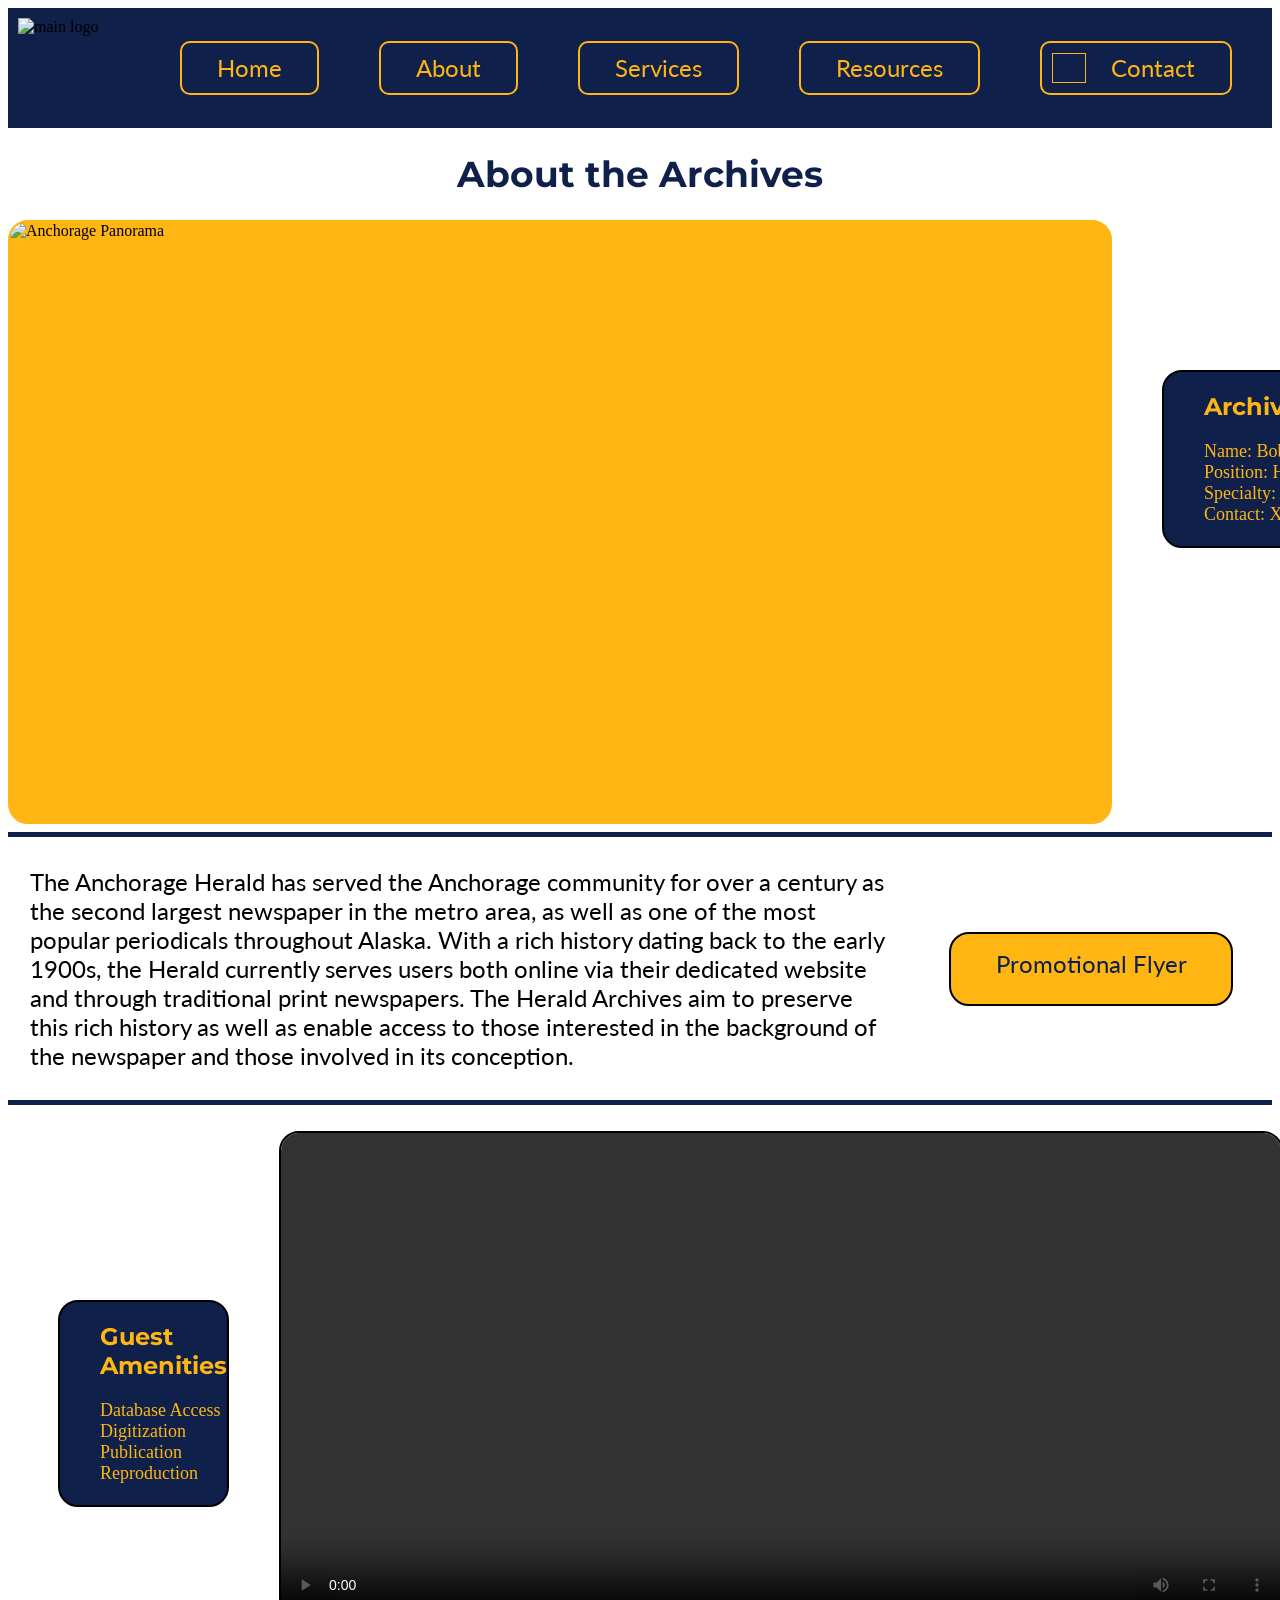
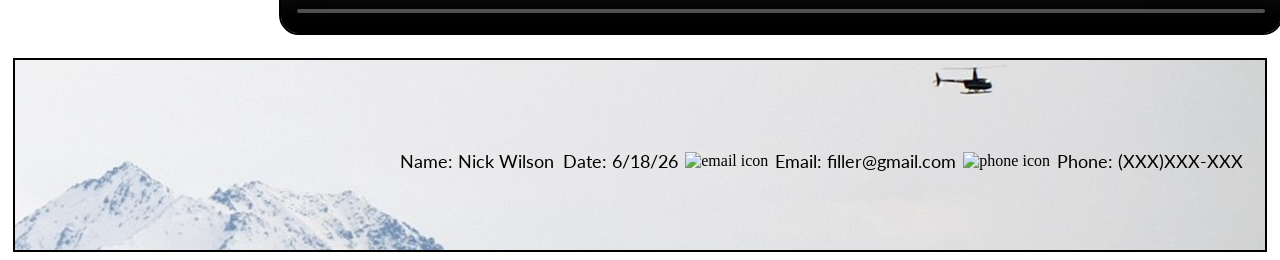
==== commit 505747d2: "Add files via upload" ====
--- a/webdevelopment/about.html
+++ b/webdevelopment/about.html
@@ -71,6 +71,7 @@
             <li>Position: Head Archivist</li>
             <li>Specialty: Anchorage History</li>
             <li>Contact: XXX-XXX-XXXX</li>
+            <br>
         </ul>
     </div>
     <hr>
@@ -94,6 +95,7 @@
                 <li>Digitization</li>
                 <li>Publication</li>
                 <li>Reproduction</li>
+                <br>
         </ul>
         <div class="videoplayer">
             <video controls>
--- a/webdevelopment/style.css
+++ b/webdevelopment/style.css
@@ -3,11 +3,12 @@
   color: #0F204B;
   font-size: solid 24px;
   text-decoration: none;
-  padding: 2px;
+  padding: 5px;
   font-family: 'Lato', sans-serif;
-}
-
-a:hover {
+  margin: 15px;
+}
+
+nav + a:hover {
   background-color:#0F204B;
   color: #FFB612;
 }
@@ -16,6 +17,14 @@
   font-size: 24px;
   font-style: italic;
   text-align: center;
+}
+
+li a {
+  color: #FFB612;
+  padding: 10px;
+  margin: 15px;
+  text-decoration: none;
+  font-size: 24px;
 }
 
 /* Custom font from Google Fonts applied to site */
@@ -54,7 +63,7 @@
 }
 
 ul {
-  list-style-type: circle;
+  list-style-type: none;
   font-size: 18px;
   color: black;
   border: 2px solid black;
@@ -63,6 +72,7 @@
   padding-left: 40px;
   width: auto;
   background-color: #0F204B;
+  text-decoration: none;
 }
 
 footer {
@@ -186,6 +196,7 @@
   margin-top: 150px;
   border: 2px solid black;
   border-radius: 20px;
+  color: #FFB612;
 }
 
 .staffbox h2, .servicesbox h2 {
@@ -197,12 +208,15 @@
   grid-template-columns: 1fr 2fr;
   width: 100%;
   align-items: center;
+  color: #FFB612;
 }
 
 .infobox {
   border: 2px solid black;
   border-radius: 20px;
   height: fit-content;
+  color: #FFB612;
+  margin-bottom: 10px;
 }
 
 @media print {
